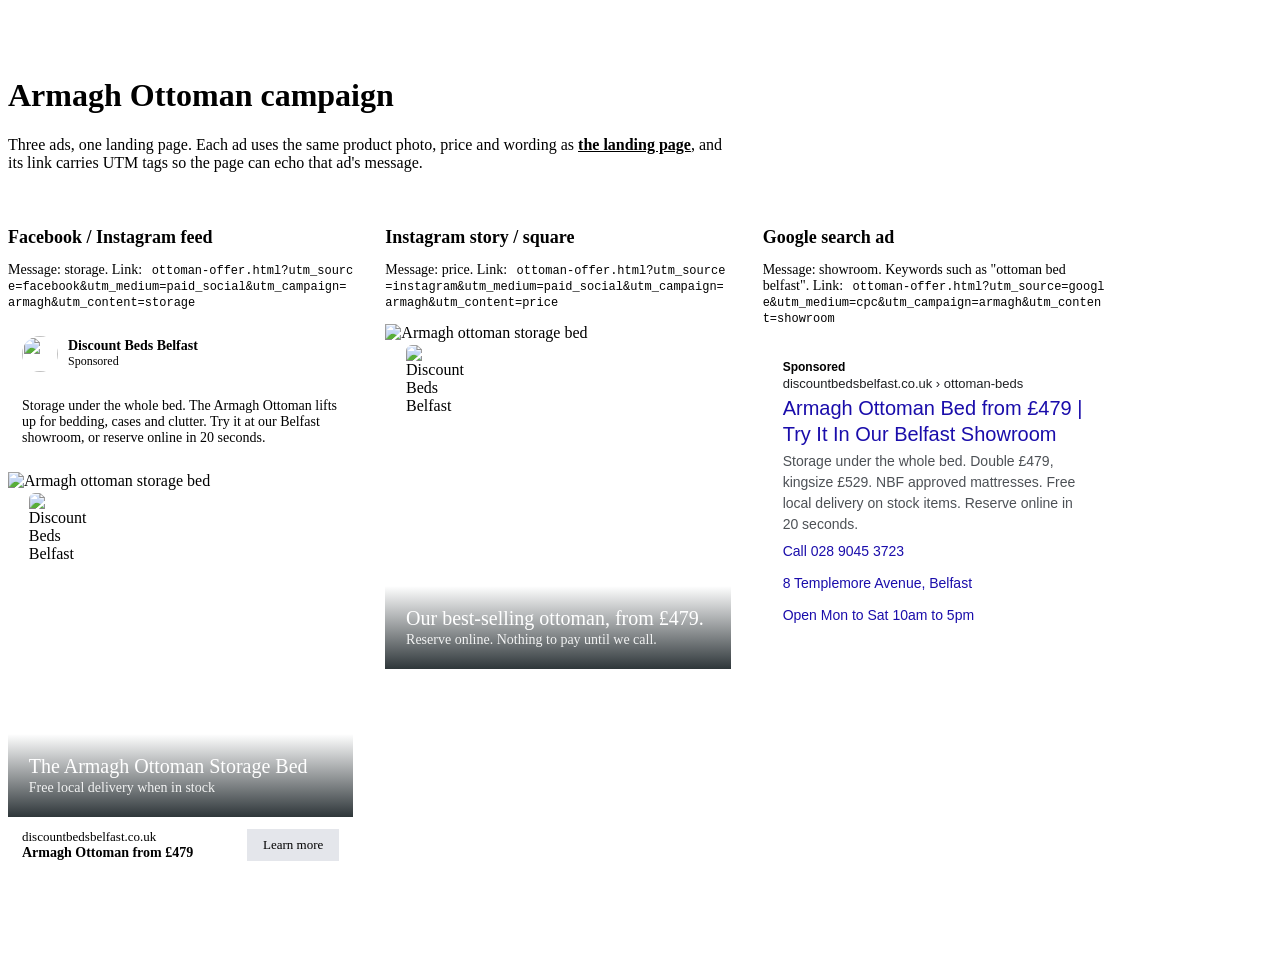
==== ad-creative.html @ 0840b1f5 "Add files via upload" ====
<!doctype html>
<html lang="en-GB">
<head>
  <meta charset="utf-8">
  <meta name="viewport" content="width=device-width, initial-scale=1">
  <title>Armagh Campaign Ads</title>
  <meta name="robots" content="noindex">
  <link rel="preconnect" href="https://fonts.googleapis.com">
  <link rel="preconnect" href="https://fonts.gstatic.com" crossorigin>
  <link href="https://fonts.googleapis.com/css2?family=Montserrat:wght@300;400;500;700&display=swap" rel="stylesheet">
  <link rel="stylesheet" href="css/styles.css">
  <style>
    body { background: var(--surface-soft); }
    .page { padding: 48px 0 96px; }
    .page .wrap { max-width: 1100px; }
    .intro { max-width: 720px; margin-bottom: 40px; }
    .intro p { color: var(--charcoal); margin-top: 8px; }
    .ads { display: grid; grid-template-columns: repeat(auto-fit, minmax(300px, 1fr)); gap: 32px; align-items: start; }
    .ad-block h2 { font-size: 18px; font-weight: 700; margin-bottom: 4px; letter-spacing: 0; }
    .ad-block > p { font-size: 14px; color: var(--steel); margin-bottom: 14px; }
    .ad-block code { background: #fff; padding: 2px 6px; border-radius: 4px; font-size: 12px; word-break: break-all; }

    /* 1080 x 1080 social creative, shown scaled */
    .creative { aspect-ratio: 1 / 1; border-radius: var(--r-xl); overflow: hidden; background: #fff; position: relative; box-shadow: var(--shadow-2); }
    .creative img { position: absolute; inset: 0; width: 100%; height: 100%; object-fit: cover; }
    .creative .top { position: absolute; top: 0; left: 0; right: 0; padding: 6%; display: flex; justify-content: space-between; align-items: center; }
    .creative .top img { position: static; width: 22%; height: auto; border-radius: 6px; }
    .creative .price-tag { background: var(--ink-deep); color: #fff; border-radius: 100px; padding: 8px 16px; font-weight: 700; font-size: 15px; }
    .creative .bottom { position: absolute; left: 0; right: 0; bottom: 0; padding: 6%; background: linear-gradient(0deg, rgba(10,19,23,.85), rgba(10,19,23,0)); color: #fff; }
    .creative .bottom strong { font-size: 20px; font-weight: 500; line-height: 1.2; display: block; }
    .creative .bottom span { font-size: 14px; opacity: .9; }

    .post { background: #fff; border-radius: var(--r-xl); overflow: hidden; box-shadow: var(--shadow-2); }
    .post .head { display: flex; gap: 10px; align-items: center; padding: 12px 14px; font-size: 14px; }
    .post .head img { width: 36px; height: 36px; border-radius: 50%; object-fit: cover; }
    .post .head span { display: block; font-size: 12px; color: var(--steel); }
    .post .copy { padding: 0 14px 12px; font-size: 14px; }
    .post .creative { border-radius: 0; box-shadow: none; }
    .post .cta { display: flex; justify-content: space-between; align-items: center; padding: 12px 14px; background: var(--surface-soft); font-size: 13px; }
    .post .cta strong { display: block; font-size: 14px; }
    .post .cta .btn { padding: 8px 16px; font-size: 13px; background: #e4e6eb; color: var(--ink); }

    .serp { background: #fff; border-radius: var(--r-xl); padding: 20px; box-shadow: var(--shadow-2); font-family: Arial, sans-serif; letter-spacing: 0; }
    .serp .sp { font-size: 12px; font-weight: 700; color: var(--ink); }
    .serp .url { font-size: 13px; color: #202124; margin: 2px 0 4px; }
    .serp .title { font-size: 20px; color: #1a0dab; line-height: 1.3; }
    .serp .desc { font-size: 14px; color: #4d5156; margin-top: 4px; line-height: 1.5; }
    .serp .ext { display: flex; gap: 16px; margin-top: 8px; font-size: 14px; color: #1a0dab; flex-wrap: wrap; }
  </style>
</head>
<body>
<!-- Companion ads for the ottoman-offer.html landing page. They exist so the landing page can match
     the ad on product, message and visuals (textbook: Landing Pages). Each links with UTM tags so the
     landing page swaps its intro line to echo the ad, and analytics can attribute the lead. -->
<main class="page">
  <div class="wrap">
    <div class="intro">
      <h1 class="heading-lg">Armagh Ottoman campaign</h1>
      <p>Three ads, one landing page. Each ad uses the same product photo, price and wording as <a href="ottoman-offer.html" style="color:var(--primary);font-weight:700">the landing page</a>, and its link carries UTM tags so the page can echo that ad's message.</p>
    </div>

    <div class="ads">
      <section class="ad-block">
        <h2>Facebook / Instagram feed</h2>
        <p>Message: storage. Link: <code>ottoman-offer.html?utm_source=facebook&amp;utm_medium=paid_social&amp;utm_campaign=armagh&amp;utm_content=storage</code></p>
        <div class="post">
          <div class="head"><img src="https://www.discountbedsbelfast.co.uk/s/cc_images/cache_2491463061.jpg" alt=""><div><strong>Discount Beds Belfast</strong><span>Sponsored</span></div></div>
          <p class="copy">Storage under the whole bed. The Armagh Ottoman lifts up for bedding, cases and clutter. Try it at our Belfast showroom, or reserve online in 20 seconds.</p>
          <div class="creative">
            <img src="https://www.discountbedsbelfast.co.uk/s/cc_images/teaserbox_2495040385.jpg" alt="Armagh ottoman storage bed">
            <div class="top"><img src="https://www.discountbedsbelfast.co.uk/s/cc_images/cache_2491463061.jpg" alt="Discount Beds Belfast"><span class="price-tag">From £479</span></div>
            <div class="bottom"><strong>The Armagh Ottoman Storage Bed</strong><span>Free local delivery when in stock</span></div>
          </div>
          <div class="cta"><div><span>discountbedsbelfast.co.uk</span><strong>Armagh Ottoman from £479</strong></div><span class="btn">Learn more</span></div>
        </div>
      </section>

      <section class="ad-block">
        <h2>Instagram story / square</h2>
        <p>Message: price. Link: <code>ottoman-offer.html?utm_source=instagram&amp;utm_medium=paid_social&amp;utm_campaign=armagh&amp;utm_content=price</code></p>
        <div class="creative">
          <img src="https://www.discountbedsbelfast.co.uk/s/cc_images/teaserbox_2495040971.jpg" alt="Armagh ottoman storage bed">
          <div class="top"><img src="https://www.discountbedsbelfast.co.uk/s/cc_images/cache_2491463061.jpg" alt="Discount Beds Belfast"><span class="price-tag">Double £479</span></div>
          <div class="bottom"><strong>Our best-selling ottoman, from £479.</strong><span>Reserve online. Nothing to pay until we call.</span></div>
        </div>
      </section>

      <section class="ad-block">
        <h2>Google search ad</h2>
        <p>Message: showroom. Keywords such as "ottoman bed belfast". Link: <code>ottoman-offer.html?utm_source=google&amp;utm_medium=cpc&amp;utm_campaign=armagh&amp;utm_content=showroom</code></p>
        <div class="serp">
          <div class="sp">Sponsored</div>
          <div class="url">discountbedsbelfast.co.uk &rsaquo; ottoman-beds</div>
          <div class="title">Armagh Ottoman Bed from £479 | Try It In Our Belfast Showroom</div>
          <div class="desc">Storage under the whole bed. Double £479, kingsize £529. NBF approved mattresses. Free local delivery on stock items. Reserve online in 20 seconds.</div>
          <div class="ext"><span>Call 028 9045 3723</span><span>8 Templemore Avenue, Belfast</span><span>Open Mon to Sat 10am to 5pm</span></div>
        </div>
      </section>
    </div>
  </div>
</main>
</body>
</html>
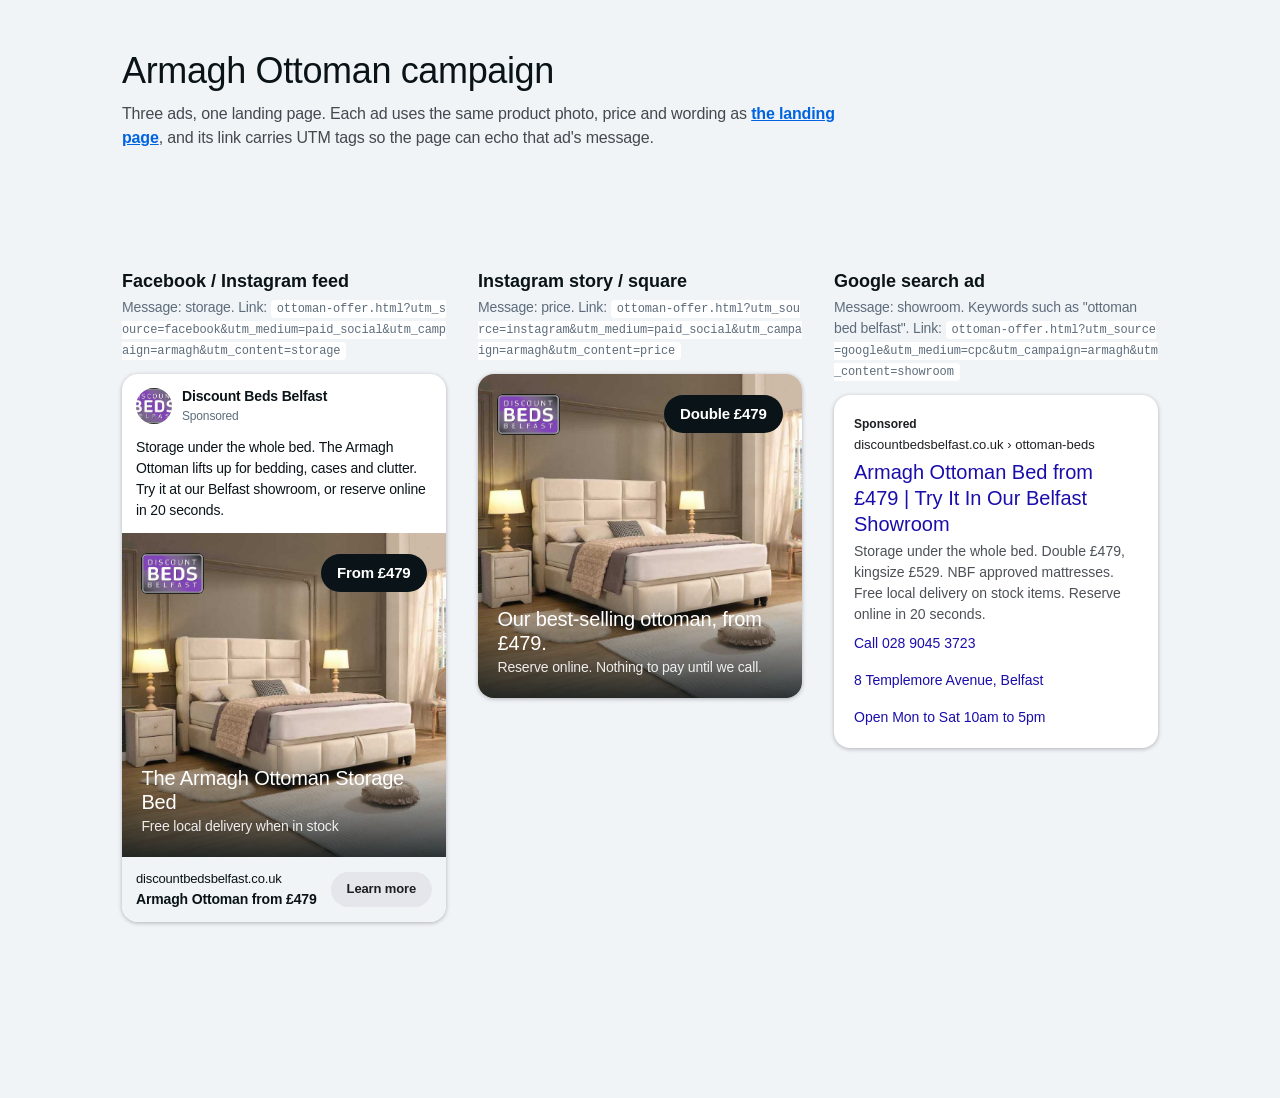
==== commit 43ecfaee: "Restructure site: three-tab navigation, About Us, Contact Us, photos and logos" ====
--- a/ad-creative.html
+++ b/ad-creative.html
@@ -25,6 +25,8 @@
     .creative img { position: absolute; inset: 0; width: 100%; height: 100%; object-fit: cover; }
     .creative .top { position: absolute; top: 0; left: 0; right: 0; padding: 6%; display: flex; justify-content: space-between; align-items: center; }
     .creative .top img { position: static; width: 22%; height: auto; border-radius: 6px; }
+    .creative .slot { position: absolute; inset: 0; border-radius: 0; }
+    .creative .top .logo-word { background: #fff; padding: 6px 10px; border-radius: 8px; font-size: 13px; }
     .creative .price-tag { background: var(--ink-deep); color: #fff; border-radius: 100px; padding: 8px 16px; font-weight: 700; font-size: 15px; }
     .creative .bottom { position: absolute; left: 0; right: 0; bottom: 0; padding: 6%; background: linear-gradient(0deg, rgba(10,19,23,.85), rgba(10,19,23,0)); color: #fff; }
     .creative .bottom strong { font-size: 20px; font-weight: 500; line-height: 1.2; display: block; }
@@ -64,11 +66,11 @@
         <h2>Facebook / Instagram feed</h2>
         <p>Message: storage. Link: <code>ottoman-offer.html?utm_source=facebook&amp;utm_medium=paid_social&amp;utm_campaign=armagh&amp;utm_content=storage</code></p>
         <div class="post">
-          <div class="head"><img src="https://www.discountbedsbelfast.co.uk/s/cc_images/cache_2491463061.jpg" alt=""><div><strong>Discount Beds Belfast</strong><span>Sponsored</span></div></div>
+          <div class="head"><img src="img/logo.jpg" alt=""><div><strong>Discount Beds Belfast</strong><span>Sponsored</span></div></div>
           <p class="copy">Storage under the whole bed. The Armagh Ottoman lifts up for bedding, cases and clutter. Try it at our Belfast showroom, or reserve online in 20 seconds.</p>
           <div class="creative">
-            <img src="https://www.discountbedsbelfast.co.uk/s/cc_images/teaserbox_2495040385.jpg" alt="Armagh ottoman storage bed">
-            <div class="top"><img src="https://www.discountbedsbelfast.co.uk/s/cc_images/cache_2491463061.jpg" alt="Discount Beds Belfast"><span class="price-tag">From £479</span></div>
+            <img src="img/armagh/1.jpg" alt="Armagh ottoman storage bed" width="900" height="900" loading="lazy" decoding="async">
+            <div class="top"><img class="" src="img/logo.jpg" alt="Discount Beds Belfast" width="55" height="36"><span class="price-tag">From £479</span></div>
             <div class="bottom"><strong>The Armagh Ottoman Storage Bed</strong><span>Free local delivery when in stock</span></div>
           </div>
           <div class="cta"><div><span>discountbedsbelfast.co.uk</span><strong>Armagh Ottoman from £479</strong></div><span class="btn">Learn more</span></div>
@@ -79,8 +81,8 @@
         <h2>Instagram story / square</h2>
         <p>Message: price. Link: <code>ottoman-offer.html?utm_source=instagram&amp;utm_medium=paid_social&amp;utm_campaign=armagh&amp;utm_content=price</code></p>
         <div class="creative">
-          <img src="https://www.discountbedsbelfast.co.uk/s/cc_images/teaserbox_2495040971.jpg" alt="Armagh ottoman storage bed">
-          <div class="top"><img src="https://www.discountbedsbelfast.co.uk/s/cc_images/cache_2491463061.jpg" alt="Discount Beds Belfast"><span class="price-tag">Double £479</span></div>
+          <img src="img/armagh/2.jpg" alt="Armagh ottoman storage bed" width="900" height="900" loading="lazy" decoding="async">
+          <div class="top"><img class="" src="img/logo.jpg" alt="Discount Beds Belfast" width="55" height="36"><span class="price-tag">Double £479</span></div>
           <div class="bottom"><strong>Our best-selling ottoman, from £479.</strong><span>Reserve online. Nothing to pay until we call.</span></div>
         </div>
       </section>
--- a/css/styles.css
+++ b/css/styles.css
@@ -0,0 +1,609 @@
+/* Discount Beds Belfast redesign, built on the Meta design system in ../DESIGN.md.
+
+   How the Meta system maps onto this site:
+   - Canvas white + Deep Ink text, monochrome UI. Photography carries the colour.
+   - Cobalt (#0064E0) = Meta's "buy-now" colour. Here it marks CONVERSION actions only
+     (call, request a callback, reserve). Keeping it scarce makes it the highest-contrast
+     element on screen, which is exactly the textbook's point about contrast directing attention.
+   - Black pill = marketing/exploration CTAs. Outlined pill = secondary.
+   - Radii: pills 100px, photo cards 32px, feature tiles 16px, form inputs 8px.
+   - Type: Optimistic VF is Meta-proprietary, so the documented fallback Montserrat is used.
+   - Light theme only: DESIGN.md defines no dark-mode tokens. */
+
+:root {
+  --primary: #0064e0;
+  --primary-deep: #0457cb;
+  --on-primary: #ffffff;
+  --ink-button: #000000;
+  --fb-blue: #1876f2;
+  --radio-selected: #0143b5;
+  --success: #31a24c;
+  --warning: #f7b928;
+  --critical: #e41e3f;
+  --critical-strong: #f0284a;
+  --canvas: #ffffff;
+  --surface-soft: #f1f4f7;
+  --ink-deep: #0a1317;
+  --ink: #1c1e21;
+  --charcoal: #444950;
+  --slate: #4b4c4f;
+  --steel: #5d6c7b;
+  --stone: #8595a4;
+  --hairline: #ced0d4;
+  --hairline-soft: #dee3e9;
+  --disabled: #bcc0c4;
+
+  --r-lg: 8px;
+  --r-xl: 16px;
+  --r-xxl: 24px;
+  --r-xxxl: 32px;
+  --r-full: 100px;
+
+  --shadow-2: rgba(20, 22, 26, 0.3) 0px 1px 4px 0px;
+  --wrap: 1280px;
+  --ease: cubic-bezier(.2, .8, .2, 1);
+  color-scheme: light;
+}
+
+*, *::before, *::after { box-sizing: border-box; }
+[hidden] { display: none !important; }
+html { scroll-behavior: smooth; scroll-padding-top: 80px; }
+body {
+  margin: 0; background: var(--canvas); color: var(--ink-deep);
+  font-family: "Montserrat", Helvetica, Arial, "Noto Sans", sans-serif;
+  font-size: 16px; line-height: 1.5; letter-spacing: -0.16px;
+  -webkit-font-smoothing: antialiased;
+}
+img { display: block; max-width: 100%; height: auto; }
+a { color: inherit; }
+p { margin: 0; }
+h1, h2, h3, h4 { margin: 0; font-weight: 500; letter-spacing: -0.01em; font-feature-settings: "ss01", "ss02"; }
+
+/* Type scale from DESIGN.md */
+.hero-display { font-size: 64px; line-height: 1.16; font-weight: 500; }
+.display-lg, h2.display-lg { font-size: 48px; line-height: 1.17; }
+h2, .heading-lg { font-size: 36px; line-height: 1.28; }
+.heading-md { font-size: 28px; line-height: 1.21; font-weight: 300; }
+h3, .heading-sm { font-size: 24px; line-height: 1.25; }
+.subtitle-lg { font-size: 18px; line-height: 1.44; font-weight: 700; letter-spacing: 0; }
+.subtitle-md { font-size: 18px; line-height: 1.44; font-weight: 400; letter-spacing: 0; }
+.body-sm { font-size: 14px; line-height: 1.43; letter-spacing: -0.14px; }
+.caption { font-size: 12px; line-height: 1.33; letter-spacing: 0; }
+
+.wrap { max-width: var(--wrap); margin: 0 auto; padding: 0 40px; }
+.muted { color: var(--steel); }
+.sr-only { position: absolute; width: 1px; height: 1px; overflow: hidden; clip: rect(0 0 0 0); white-space: nowrap; }
+section { padding: 80px 0; }
+.section-head { max-width: 720px; margin-bottom: 32px; }
+.section-head p { margin-top: 10px; color: var(--slate); font-size: 18px; line-height: 1.44; letter-spacing: 0; }
+:focus-visible { outline: 2px solid var(--fb-blue); outline-offset: 3px; border-radius: 4px; }
+
+/* ---------- Buttons (all pills, per DESIGN.md) ---------- */
+.btn {
+  display: inline-flex; align-items: center; justify-content: center; gap: 8px;
+  padding: 14px 30px; border-radius: var(--r-full); border: 0;
+  font: inherit; font-size: 14px; font-weight: 700; line-height: 1.43; letter-spacing: -0.14px;
+  text-decoration: none; cursor: pointer; white-space: nowrap;
+  transition: background .2s var(--ease), color .2s var(--ease), border-color .2s var(--ease), transform .2s var(--ease);
+}
+.btn i { font-size: 18px; }
+.btn:active { transform: scale(.98); }
+.btn-primary { background: var(--ink-button); color: #fff; }
+.btn-primary:active { background: var(--charcoal); }
+.btn-buy { background: var(--primary); color: var(--on-primary); }
+.btn-buy:hover { background: var(--primary-deep); }
+.btn-buy:active { background: var(--primary-deep); }
+.btn-secondary { background: transparent; color: var(--ink-deep); border: 2px solid var(--ink-deep); padding: 12px 28px; }
+.btn-secondary:hover { background: var(--ink-deep); color: #fff; }
+.btn-ghost { background: transparent; color: var(--ink-deep); border: 2px solid rgba(10, 19, 23, .12); padding: 10px 22px; }
+.btn-ghost:hover { border-color: var(--ink-deep); }
+.btn-on-photo { background: rgba(255,255,255,.12); color: #fff; border: 2px solid #fff; padding: 12px 28px; backdrop-filter: blur(6px); }
+.btn-on-photo:hover { background: #fff; color: var(--ink-deep); }
+.btn-inverse { background: #fff; color: var(--ink-deep); }
+.btn-block { width: 100%; }
+.btn[disabled] { background: var(--disabled); color: #fff; cursor: not-allowed; }
+
+.text-link { font-weight: 700; color: var(--ink-deep); text-decoration: none; display: inline-flex; gap: 6px; align-items: center; }
+.text-link:hover { text-decoration: underline; text-underline-offset: 3px; }
+
+/* ---------- Badges ---------- */
+.badge { display: inline-flex; align-items: center; gap: 4px; padding: 4px 10px; border-radius: var(--r-full); font-size: 12px; font-weight: 700; line-height: 1.33; letter-spacing: 0; }
+.badge-promo { background: var(--warning); color: var(--ink-deep); }
+.badge-success { background: #237a3a; color: #fff; } /* success token darkened for 4.5:1 text contrast */
+.badge-ink { background: var(--ink-deep); color: #fff; }
+
+/* ---------- Promo banner (above nav) ---------- */
+.promo-banner { background: var(--ink-deep); color: #fff; font-size: 14px; font-weight: 700; letter-spacing: -0.14px; }
+.promo-banner .wrap { display: flex; align-items: center; justify-content: space-between; gap: 16px; min-height: 44px; padding-top: 10px; padding-bottom: 10px; }
+.promo-banner p { display: flex; align-items: center; gap: 8px; min-width: 0; }
+.promo-banner p > span { overflow: hidden; text-overflow: ellipsis; white-space: nowrap; }
+.promo-banner a { color: #fff; text-underline-offset: 3px; }
+.promo-banner nav { display: flex; gap: 20px; flex-shrink: 0; font-weight: 400; }
+.promo-banner nav a { text-decoration: none; display: inline-flex; gap: 6px; align-items: center; }
+.promo-banner nav a:hover { text-decoration: underline; }
+
+/* ---------- Top navigation ---------- */
+.site-header { position: sticky; top: 0; z-index: 30; background: var(--canvas); border-bottom: 1px solid var(--hairline-soft); }
+.header-inner { display: flex; align-items: center; gap: 24px; height: 64px; }
+.logo { display: flex; align-items: center; gap: 10px; text-decoration: none; flex-shrink: 0; }
+.logo img { height: 36px; width: auto; border-radius: 6px; }
+.main-nav { display: flex; gap: 8px; margin: 0 auto; }
+.pill-tab {
+  display: inline-flex; align-items: center; padding: 8px 16px; border-radius: var(--r-full);
+  background: var(--canvas); color: var(--ink); border: 1px solid var(--hairline);
+  font: inherit; font-size: 14px; font-weight: 700; letter-spacing: -0.14px; line-height: 1.43;
+  text-decoration: none; cursor: pointer; white-space: nowrap; transition: background .2s, color .2s, border-color .2s;
+}
+.pill-tab:hover { border-color: var(--ink-deep); }
+.pill-tab[aria-pressed="true"], .pill-tab.active, .pill-tab[aria-current] { background: var(--ink-deep); color: var(--canvas); border-color: var(--ink-deep); box-shadow: rgba(0,0,0,.2) 1px 1px 0 0; }
+.header-phone { display: flex; flex-direction: column; align-items: flex-end; text-decoration: none; line-height: 1.2; flex-shrink: 0; }
+.header-phone strong { font-size: 18px; font-weight: 700; letter-spacing: -0.2px; display: flex; gap: 8px; align-items: center; white-space: nowrap; }
+.header-phone strong i { color: var(--primary); }
+.header-phone small { font-size: 12px; color: var(--steel); }
+.icon-btn { display: none; width: 44px; height: 44px; border-radius: 50%; border: 0; background: var(--canvas); color: var(--ink); font-size: 22px; cursor: pointer; place-items: center; }
+.icon-btn:hover { background: var(--surface-soft); }
+
+/* ---------- Hero band (full-bleed photo, overlaid copy, dual CTA) ---------- */
+.hero { padding: 24px 0 0; }
+.hero-band {
+  position: relative; border-radius: var(--r-xxxl); overflow: hidden; isolation: isolate;
+  min-height: min(640px, calc(100dvh - 160px)); display: flex; align-items: flex-end;
+  background: var(--ink-deep);
+}
+.hero-band > img { position: absolute; inset: 0; width: 100%; height: 100%; object-fit: cover; z-index: -2; }
+.hero-band::before { content: ""; position: absolute; inset: 0; z-index: -1;
+  background: linear-gradient(90deg, rgba(10,19,23,.78) 0%, rgba(10,19,23,.45) 45%, rgba(10,19,23,0) 75%),
+              linear-gradient(0deg, rgba(10,19,23,.45) 0%, rgba(10,19,23,0) 40%); }
+.hero-copy { padding: 72px 80px; max-width: 900px; color: #fff; }
+.hero-eyebrow { display: inline-flex; align-items: center; gap: 8px; font-size: 14px; font-weight: 700; margin-bottom: 16px; }
+.open-dot { width: 8px; height: 8px; border-radius: 50%; background: #45d06a; }
+.open-dot.closed { background: var(--stone); }
+.hero h1 { font-size: 64px; line-height: 1.16; font-weight: 500; }
+.hero-sub { font-size: 18px; line-height: 1.44; letter-spacing: 0; margin-top: 16px; max-width: 520px; color: rgba(255,255,255,.92); }
+.hero-sub strong { color: #fff; }
+.hero-ctas { display: flex; flex-wrap: wrap; gap: 12px; margin-top: 32px; }
+.hero-flag {
+  position: absolute; right: 24px; bottom: 24px; background: var(--canvas); color: var(--ink-deep);
+  border-radius: var(--r-xl); padding: 12px 12px 12px 12px; display: flex; gap: 12px; align-items: center;
+  text-decoration: none; box-shadow: var(--shadow-2); max-width: 320px;
+}
+.hero-flag img { width: 64px; height: 64px; border-radius: var(--r-lg); object-fit: cover; background: var(--surface-soft); }
+.hero-flag span { font-size: 12px; color: var(--steel); display: block; }
+.hero-flag strong { font-size: 14px; font-weight: 700; display: block; line-height: 1.35; }
+.hero-flag i { margin-left: auto; font-size: 18px; }
+
+/* ---------- Feature icon row (why-buy tiles) ---------- */
+.why-buy { padding: 24px 0 0; }
+.feature-row { display: grid; grid-template-columns: repeat(4, 1fr); gap: 24px; }
+.why-tile { border: 1px solid var(--hairline-soft); border-radius: var(--r-xl); padding: 32px 24px; background: var(--canvas); }
+.why-tile i { font-size: 32px; color: var(--ink-deep); }
+.why-tile h3 { font-size: 18px; line-height: 1.44; font-weight: 700; letter-spacing: 0; margin: 14px 0 4px; }
+.why-tile p { font-size: 14px; line-height: 1.43; letter-spacing: -0.14px; color: var(--charcoal); }
+
+/* ---------- Testimonials (only render with real reviews in config.js) ---------- */
+.rating-line { display: flex; align-items: center; gap: 12px; flex-wrap: wrap; margin-bottom: 24px; }
+.stars { color: var(--warning); font-size: 20px; display: inline-flex; gap: 2px; }
+.review-grid { display: grid; grid-template-columns: repeat(3, 1fr); gap: 24px; }
+.testimonial { border: 1px solid var(--hairline-soft); border-radius: var(--r-xl); padding: 32px; }
+.testimonial blockquote { margin: 0 0 16px; }
+.testimonial cite { font-style: normal; font-size: 14px; font-weight: 700; }
+.testimonial cite span { font-weight: 400; color: var(--steel); }
+
+/* ---------- Category photo cards ---------- */
+.bento { display: grid; grid-template-columns: repeat(4, 1fr); grid-auto-rows: 260px; gap: 24px; }
+.photo-card { position: relative; border-radius: var(--r-xxxl); overflow: hidden; isolation: isolate; text-decoration: none; color: #fff; background: var(--surface-soft); }
+.photo-card img { position: absolute; inset: 0; width: 100%; height: 100%; object-fit: cover; z-index: -2; transition: transform .6s var(--ease); }
+.photo-card:hover img { transform: scale(1.03); }
+.photo-card::after { content: ""; position: absolute; inset: 0; z-index: -1; background: linear-gradient(0deg, rgba(10,19,23,.66) 0%, rgba(10,19,23,0) 55%); }
+.photo-card .label { position: absolute; left: 24px; right: 24px; bottom: 22px; display: flex; justify-content: space-between; align-items: flex-end; gap: 12px; }
+.photo-card h3 { font-size: 24px; }
+.photo-card p { font-size: 14px; font-weight: 700; margin-top: 2px; opacity: .95; }
+.photo-card .go { width: 40px; height: 40px; border-radius: 50%; background: #fff; color: var(--ink-deep); display: grid; place-items: center; font-size: 18px; flex-shrink: 0; }
+.photo-card.lg { grid-column: span 2; grid-row: span 2; }
+.photo-card.lg h3 { font-size: 36px; line-height: 1.28; }
+.photo-card.full { grid-column: 1 / -1; }
+
+/* ---------- Shop (SKU-picker style product grid) ---------- */
+.shop { padding-top: 64px; }
+.shop-tools { display: flex; flex-wrap: wrap; align-items: center; justify-content: space-between; gap: 12px; margin-bottom: 16px; }
+.filters { display: flex; flex-wrap: wrap; gap: 8px; }
+.shop-controls { display: flex; gap: 8px; }
+.search-pill { position: relative; }
+.search-pill i { position: absolute; left: 16px; top: 50%; transform: translateY(-50%); color: var(--steel); font-size: 16px; }
+.search-pill input, .select-pill {
+  height: 40px; border-radius: var(--r-full); border: 1px solid transparent; background: var(--surface-soft); color: var(--ink);
+  font: inherit; font-size: 14px; letter-spacing: -0.14px; padding: 0 20px 0 40px; min-width: 0;
+}
+.search-pill input:focus, .select-pill:focus { outline: none; border: 2px solid var(--fb-blue); background: var(--canvas); }
+.select-pill { padding: 0 38px 0 20px; appearance: none; cursor: pointer; font-weight: 700;
+  background-image: linear-gradient(45deg, transparent 50%, var(--steel) 50%), linear-gradient(135deg, var(--steel) 50%, transparent 50%);
+  background-position: calc(100% - 21px) 54%, calc(100% - 16px) 54%; background-size: 5px 5px; background-repeat: no-repeat; }
+.result-count { font-size: 14px; color: var(--steel); margin-bottom: 20px; }
+.products { display: grid; grid-template-columns: repeat(4, 1fr); gap: 32px 24px; }
+.product { display: flex; flex-direction: column; gap: 12px; position: relative; }
+.product-thumb { display: block; position: relative; background: var(--surface-soft); border-radius: var(--r-xl); padding: 16px; aspect-ratio: 1 / 1; overflow: hidden; }
+.product-thumb img { width: 100%; height: 100%; object-fit: contain; mix-blend-mode: multiply; border-radius: var(--r-lg); transition: transform .5s var(--ease); }
+.product:hover .product-thumb img { transform: scale(1.04); }
+.product-thumb .badge { position: absolute; top: 12px; left: 12px; }
+.product-cat { font-size: 12px; color: var(--steel); }
+.product h3 { font-size: 16px; line-height: 1.5; font-weight: 700; letter-spacing: -0.16px; }
+.product h3 a { text-decoration: none; }
+.product h3 a:hover { text-decoration: underline; text-underline-offset: 3px; }
+.product-price { font-size: 16px; }
+.product-price b { font-weight: 700; }
+.product-price s { color: var(--steel); margin-left: 6px; font-size: 14px; }
+.product-meta { font-size: 14px; color: var(--steel); letter-spacing: -0.14px; }
+.product-info { display: grid; gap: 2px; }
+.product .btn { align-self: flex-start; }
+.show-more { display: flex; justify-content: center; margin-top: 40px; }
+.empty { display: none; text-align: center; padding: 48px 24px; background: var(--surface-soft); border-radius: var(--r-xxl); }
+.empty.show { display: block; }
+.empty i { font-size: 32px; }
+.empty p { margin: 8px 0 20px; color: var(--charcoal); }
+
+/* ---------- Dark promo strip ---------- */
+.promo-strip { background: var(--ink-deep); color: #fff; border-radius: var(--r-xxxl); padding: 64px; display: grid; grid-template-columns: 1.05fr 1fr; gap: 64px; align-items: center; overflow: hidden; }
+.promo-strip h2 { font-size: 48px; line-height: 1.17; }
+.promo-strip .lede { font-size: 18px; line-height: 1.44; letter-spacing: 0; color: rgba(255,255,255,.8); margin-top: 16px; }
+.promo-points { list-style: none; padding: 0; margin: 32px 0; display: grid; gap: 20px; }
+.promo-points li { display: grid; grid-template-columns: 32px 1fr; gap: 14px; }
+.promo-points i { font-size: 26px; }
+.promo-points strong { display: block; font-size: 18px; line-height: 1.44; letter-spacing: 0; }
+.promo-points span { font-size: 14px; color: rgba(255,255,255,.75); letter-spacing: -0.14px; }
+.promo-media { position: relative; }
+.promo-media img { border-radius: var(--r-xxl); width: 100%; aspect-ratio: 4 / 5; object-fit: cover; }
+.stat { position: absolute; left: 20px; right: 20px; bottom: 20px; background: var(--canvas); color: var(--ink-deep); border-radius: var(--r-xl); padding: 20px; display: grid; grid-template-columns: auto 1fr; gap: 16px; align-items: center; box-shadow: var(--shadow-2); }
+.stat b { font-size: 48px; line-height: 1; font-weight: 500; letter-spacing: -0.02em; }
+.stat p { font-size: 12px; line-height: 1.4; color: var(--charcoal); letter-spacing: 0; }
+.stat a { color: var(--primary); font-weight: 700; }
+
+/* ---------- Segment feature cards ---------- */
+.seg-grid { display: grid; grid-template-columns: 1fr 1fr; gap: 24px; }
+.feature-card { border: 1px solid var(--hairline-soft); border-radius: var(--r-xxxl); overflow: hidden; display: flex; flex-direction: column; }
+.feature-card img { width: 100%; aspect-ratio: 16 / 9; object-fit: cover; }
+.feature-card .body { padding: 32px; display: grid; gap: 10px; align-content: start; }
+.feature-card p { color: var(--charcoal); }
+.feature-card .price-note { font-size: 14px; color: var(--ink-deep); background: var(--surface-soft); border-radius: var(--r-lg); padding: 10px 14px; }
+.feature-card .text-link { margin-top: 6px; }
+
+/* ---------- Lead form (checkout-summary styling) ---------- */
+.lead-grid { display: grid; grid-template-columns: 1fr 440px; gap: 64px; align-items: start; }
+.lead-media { border-radius: var(--r-xxxl); overflow: hidden; margin-bottom: 32px; }
+.lead-media img { width: 100%; aspect-ratio: 16 / 9; object-fit: cover; }
+.lead-copy .heading-md { margin-top: 8px; color: var(--slate); }
+.gets { list-style: none; padding: 0; margin: 24px 0 0; display: grid; gap: 12px; }
+.gets li { display: flex; gap: 12px; align-items: flex-start; }
+.gets i { color: var(--success); font-size: 22px; flex-shrink: 0; }
+.team { display: flex; flex-wrap: wrap; gap: 16px; margin-top: 32px; }
+.person { display: flex; gap: 12px; align-items: center; border: 1px solid var(--hairline-soft); border-radius: var(--r-xl); padding: 12px 20px 12px 12px; }
+.person img { width: 48px; height: 48px; border-radius: 50%; object-fit: cover; object-position: top; }
+.person strong { display: block; font-size: 14px; }
+.person span { font-size: 12px; color: var(--steel); }
+.summary-card { background: var(--canvas); border: 1px solid var(--hairline-soft); border-radius: var(--r-xl); padding: 24px; box-shadow: var(--shadow-2); position: sticky; top: 88px; }
+.summary-card header { display: flex; flex-direction: column; gap: 4px; margin-bottom: 20px; }
+.summary-card header h3 { font-size: 24px; }
+.summary-card header span { font-size: 12px; color: var(--steel); display: inline-flex; gap: 4px; align-items: center; white-space: nowrap; }
+.field { display: grid; gap: 6px; margin-bottom: 16px; }
+.field > label, .field legend { font-size: 14px; font-weight: 700; letter-spacing: -0.14px; padding: 0; }
+.field label .opt { font-weight: 400; color: var(--steel); }
+fieldset.field { border: 0; margin: 0 0 16px; padding: 0; min-width: 0; }
+.field input, .field select, .field textarea {
+  font: inherit; color: var(--ink); background: var(--canvas); width: 100%; min-height: 44px;
+  border: 1px solid var(--hairline); border-radius: var(--r-lg); padding: 11px 12px;
+}
+.field textarea { resize: vertical; min-height: 80px; }
+.field input:focus, .field select:focus, .field textarea:focus { outline: none; border: 2px solid var(--fb-blue); padding: 10px 11px; }
+.field input::placeholder, .field textarea::placeholder { color: var(--steel); }
+.field .help { font-size: 12px; color: var(--steel); }
+.field .error { font-size: 14px; color: var(--critical-strong); display: none; }
+.field.invalid input, .field.invalid select { border: 1px solid var(--critical-strong); }
+.field.invalid .error { display: block; }
+.field[hidden] { display: none; }
+.radio-options { display: grid; grid-template-columns: 1fr 1fr; gap: 8px; margin-top: 6px; }
+.radio-options.stack { grid-template-columns: 1fr; }
+.radio-option { position: relative; }
+.radio-option input { position: absolute; opacity: 0; pointer-events: none; }
+.radio-option label { display: flex; align-items: center; justify-content: space-between; gap: 10px; border: 1px solid rgba(10, 19, 23, .12); border-radius: var(--r-lg); padding: 14px 16px; cursor: pointer; font-size: 14px; font-weight: 700; min-height: 48px; }
+.radio-option label span { font-weight: 400; color: var(--steel); }
+.radio-option input:checked + label { border: 2px solid var(--radio-selected); padding: 13px 15px; }
+.radio-option input:focus-visible + label { outline: 2px solid var(--fb-blue); outline-offset: 2px; }
+.privacy { font-size: 12px; color: var(--steel); margin-top: 12px; display: flex; gap: 6px; align-items: flex-start; line-height: 1.4; }
+.privacy i { margin-top: 1px; font-size: 14px; }
+.privacy a { color: var(--ink-deep); font-weight: 700; }
+.form-alert { display: none; background: #fdeaed; color: #b0102c; border-radius: var(--r-lg); padding: 12px 14px; font-size: 14px; margin-bottom: 16px; }
+.form-alert.show { display: block; }
+.form-alert a { color: inherit; font-weight: 700; }
+.form-done { display: none; text-align: center; padding: 16px 4px; }
+.form-done > i { font-size: 48px; color: var(--success); }
+.form-done h3 { margin: 10px 0 8px; }
+.form-done p { color: var(--charcoal); margin-bottom: 20px; }
+.summary-card.sent form, .summary-card.sent header { display: none; }
+.summary-card.sent .form-done { display: block; animation: rise .4s var(--ease); }
+.summary-card.sending button[type="submit"] { opacity: .7; pointer-events: none; }
+
+/* ---------- Visit ---------- */
+.visit-grid { display: grid; grid-template-columns: 1.5fr 1fr; gap: 24px; }
+.map { border-radius: var(--r-xxxl); overflow: hidden; min-height: 420px; background: var(--surface-soft); }
+.map iframe { width: 100%; height: 100%; min-height: 420px; border: 0; display: block; }
+.visit-info { border: 1px solid var(--hairline-soft); border-radius: var(--r-xxxl); padding: 32px; display: grid; gap: 24px; align-content: start; }
+.visit-info h3 { font-size: 18px; font-weight: 700; letter-spacing: 0; display: flex; gap: 8px; align-items: center; margin-bottom: 4px; }
+.visit-info address { font-style: normal; color: var(--charcoal); }
+.hours { display: grid; grid-template-columns: auto 1fr; gap: 4px 24px; font-size: 14px; color: var(--charcoal); }
+.hours .today { color: var(--ink-deep); font-weight: 700; }
+
+/* ---------- Existing customers (warranty-card) ---------- */
+.help { padding-top: 0; }
+.warranty-card { background: var(--surface-soft); border-radius: var(--r-xxl); padding: 32px; display: grid; grid-template-columns: 1fr 1.7fr; gap: 32px; align-items: center; }
+.warranty-card > div > p { color: var(--charcoal); margin-top: 8px; }
+.help-actions { display: grid; grid-template-columns: repeat(3, 1fr); gap: 12px; }
+.help-action { background: var(--canvas); border-radius: var(--r-xl); padding: 20px; text-decoration: none; display: grid; gap: 4px; border: 1px solid transparent; transition: border-color .2s; }
+.help-action:hover { border-color: var(--ink-deep); }
+.help-action i { font-size: 26px; margin-bottom: 6px; }
+.help-action strong { font-size: 16px; }
+.help-action span { font-size: 14px; color: var(--steel); }
+
+/* ---------- FAQ accordion ---------- */
+.faq { padding-top: 0; }
+.faq-grid { display: grid; grid-template-columns: 1fr 1.8fr; gap: 64px; }
+.faq-list { display: grid; gap: 12px; }
+.faq-item { border: 1px solid var(--hairline-soft); border-radius: var(--r-xl); padding: 0 24px; }
+.faq-item summary { list-style: none; cursor: pointer; padding: 22px 0; font-size: 18px; font-weight: 700; line-height: 1.44; letter-spacing: 0; display: flex; justify-content: space-between; gap: 16px; align-items: center; }
+.faq-item summary::-webkit-details-marker { display: none; }
+.faq-item summary i { color: var(--steel); font-size: 20px; transition: transform .3s ease-in-out; flex-shrink: 0; }
+.faq-item[open] summary i { transform: rotate(180deg); }
+.faq-item p { padding: 0 0 24px; color: var(--charcoal); max-width: 68ch; }
+.size-grid { display: grid; grid-template-columns: repeat(5, 1fr); gap: 8px; padding-bottom: 24px; }
+.size-grid div { background: var(--surface-soft); border-radius: var(--r-lg); padding: 12px; }
+.size-grid strong { display: block; font-size: 14px; }
+.size-grid span { font-size: 12px; color: var(--steel); font-variant-numeric: tabular-nums; }
+
+/* ---------- Footer ---------- */
+.site-footer { border-top: 1px solid var(--hairline-soft); padding: 64px 0 100px; font-size: 14px; letter-spacing: -0.14px; color: var(--steel); }
+.foot-grid { display: grid; grid-template-columns: 1.5fr 1fr 1fr 1fr; gap: 32px; }
+.site-footer h4 { font-size: 14px; font-weight: 700; color: var(--ink); margin-bottom: 12px; letter-spacing: -0.14px; }
+.site-footer ul { list-style: none; margin: 0; padding: 0; display: grid; gap: 8px; }
+.site-footer a { text-decoration: none; }
+.site-footer a:hover { color: var(--ink-deep); text-decoration: underline; }
+.pay { display: flex; gap: 12px; margin-top: 16px; align-items: center; font-size: 30px; color: var(--steel); }
+.foot-base { margin-top: 48px; padding-top: 20px; border-top: 1px solid var(--hairline-soft); display: flex; flex-wrap: wrap; gap: 12px 24px; justify-content: space-between; font-size: 12px; color: var(--stone); letter-spacing: 0; }
+.foot-base a { color: var(--steel); }
+
+/* ---------- Cookie consent (compact bar, kept clear of the hero CTAs) ---------- */
+.consent { position: fixed; left: 50%; bottom: 16px; transform: translateX(-50%); z-index: 50; width: min(760px, calc(100% - 32px)); background: var(--canvas); border: 1px solid var(--hairline-soft); border-radius: var(--r-xl); box-shadow: var(--shadow-2); padding: 12px 12px 12px 20px; font-size: 14px; display: none; align-items: center; gap: 16px; }
+.consent.show { display: flex; }
+.consent p { color: var(--charcoal); flex: 1; line-height: 1.4; }
+.consent strong { color: var(--ink-deep); }
+.consent a { color: var(--ink-deep); font-weight: 700; }
+.consent-actions { display: flex; gap: 8px; flex-shrink: 0; }
+.consent-actions .btn { padding: 10px 18px; }
+
+/* ---------- Sticky mobile bar ---------- */
+.call-bar { display: none; }
+
+/* ---------- Motion ---------- */
+@keyframes rise { from { opacity: 0; transform: translateY(12px); } to { opacity: 1; transform: none; } }
+@media (prefers-reduced-motion: no-preference) {
+  .hero-copy > * { animation: rise .6s var(--ease) both; }
+  .hero-copy > *:nth-child(2) { animation-delay: .05s; }
+  .hero-copy > *:nth-child(3) { animation-delay: .1s; }
+  .hero-copy > *:nth-child(4) { animation-delay: .15s; }
+  .reveal { opacity: 0; transform: translateY(16px); transition: opacity .5s var(--ease), transform .5s var(--ease); transition-delay: calc(var(--i, 0) * 50ms); }
+  .reveal.in { opacity: 1; transform: none; }
+}
+@media (prefers-reduced-motion: reduce) {
+  html { scroll-behavior: auto; }
+  *, *::before, *::after { transition-duration: 0s !important; animation-duration: 0s !important; }
+}
+
+/* ---------- Responsive (DESIGN.md breakpoints) ---------- */
+@media (max-width: 1359px) {
+  .wrap { padding: 0 32px; }
+}
+@media (max-width: 1200px) {
+  .main-nav { gap: 6px; }
+  .pill-tab { padding: 8px 12px; }
+  .header-phone small { display: none; }
+  .products { grid-template-columns: repeat(3, 1fr); }
+}
+@media (max-width: 1100px) {
+  .icon-btn { display: grid; order: 3; }
+  .main-nav {
+    display: none; position: absolute; top: 64px; left: 0; right: 0; flex-direction: column; gap: 8px;
+    background: var(--canvas); border-bottom: 1px solid var(--hairline-soft); padding: 16px 32px 24px; margin: 0;
+  }
+  .main-nav.open { display: flex; }
+  .main-nav .pill-tab { justify-content: flex-start; padding: 12px 20px; font-size: 16px; }
+  .header-phone { margin-left: auto; }
+}
+@media (max-width: 1023px) {
+  .hero h1 { font-size: 48px; line-height: 1.17; }
+  .hero-copy { padding: 56px; }
+  .feature-row { grid-template-columns: repeat(2, 1fr); }
+  .promo-strip { grid-template-columns: 1fr; padding: 48px; gap: 40px; }
+  .promo-media img { aspect-ratio: 16 / 10; }
+  .lead-grid, .faq-grid, .warranty-card { grid-template-columns: 1fr; gap: 32px; }
+  .summary-card { position: static; }
+  .visit-grid { grid-template-columns: 1fr; }
+  .review-grid { grid-template-columns: 1fr; }
+  .foot-grid { grid-template-columns: 1fr 1fr; }
+  .promo-banner .hide-md { display: none; }
+  .size-grid { grid-template-columns: repeat(3, 1fr); }
+}
+@media (max-width: 767px) {
+  .wrap { padding: 0 16px; }
+  section { padding: 56px 0; }
+  h2, .heading-lg { font-size: 28px; line-height: 1.21; }
+  .promo-strip h2 { font-size: 32px; }
+  .promo-banner .wrap { min-height: 40px; font-size: 13px; }
+  .promo-banner .hide-sm { display: none; }
+  .header-phone strong { font-size: 16px; }
+  .header-phone small { display: none; }
+  .main-nav { padding: 12px 16px 20px; }
+  .hero { padding-top: 12px; }
+  .hero-band { min-height: 560px; border-radius: var(--r-xxl); }
+  .hero-band::before { background: linear-gradient(0deg, rgba(10,19,23,.85) 0%, rgba(10,19,23,.55) 50%, rgba(10,19,23,.1) 100%); }
+  .hero-copy { padding: 24px 20px 28px; }
+  .hero h1 { font-size: 36px; line-height: 1.2; }
+  .hero-sub { font-size: 16px; }
+  .hero-ctas .btn { flex: 1 1 100%; }
+  .hero-flag { display: none; }
+  .feature-row { grid-template-columns: 1fr 1fr; gap: 12px; }
+  .why-tile { padding: 20px 16px; }
+  .why-tile h3 { font-size: 16px; }
+  .bento { grid-template-columns: 1fr 1fr; grid-auto-rows: 180px; gap: 12px; }
+  .photo-card { border-radius: var(--r-xxl); }
+  .photo-card.lg { grid-column: span 2; grid-row: span 1; }
+  .photo-card.lg h3, .photo-card h3 { font-size: 20px; }
+  .photo-card .label { left: 16px; right: 16px; bottom: 14px; }
+  .photo-card .go { display: none; }
+  .shop-tools { display: grid; grid-template-columns: minmax(0, 1fr); }
+  .filters { flex-wrap: nowrap; overflow-x: auto; scrollbar-width: none; margin: 0 -16px; padding: 0 16px; }
+  .filters .pill-tab { flex-shrink: 0; }
+  .shop-controls { display: grid; grid-template-columns: minmax(0, 1fr) auto; }
+  .search-pill input { width: 100%; }
+  .products { grid-template-columns: 1fr 1fr; gap: 24px 12px; }
+  .product-thumb { padding: 8px; }
+  .product { min-width: 0; }
+  .product .btn { align-self: stretch; padding: 10px 8px; font-size: 13px; }
+  .promo-strip { padding: 32px 20px; border-radius: var(--r-xxl); }
+  .stat b { font-size: 36px; }
+  .seg-grid { grid-template-columns: 1fr; }
+  .feature-card { border-radius: var(--r-xxl); }
+  .feature-card .body { padding: 24px; }
+  .summary-card { padding: 20px; }
+  .summary-card header { flex-direction: column; gap: 4px; }
+  .warranty-card { padding: 24px; }
+  .help-actions { grid-template-columns: 1fr; }
+  .faq-item { padding: 0 16px; }
+  .faq-item summary { font-size: 16px; }
+  .size-grid { grid-template-columns: 1fr 1fr; }
+  .foot-grid { grid-template-columns: 1fr; }
+  .consent { bottom: 80px; flex-direction: column; align-items: stretch; padding: 16px; gap: 12px; }
+  .consent-actions .btn { flex: 1; }
+  .call-bar {
+    display: grid; grid-template-columns: minmax(0, 1fr) minmax(0, 1fr); gap: 8px; position: fixed; left: 0; right: 0; bottom: 0; z-index: 40;
+    padding: 10px 12px calc(10px + env(safe-area-inset-bottom)); background: var(--canvas); box-shadow: var(--shadow-2);
+  }
+  .call-bar .btn { padding: 13px 10px; min-width: 0; }
+}
+@media (max-width: 479px) {
+  .products { grid-template-columns: 1fr 1fr; }
+}
+
+/* =====================================================================================
+   Multi-page additions: wordmark, dropdown nav, placeholders, inner-page headers
+   ===================================================================================== */
+.logo-word { display: inline-flex; flex-direction: column; line-height: 1.05; font-size: 15px; letter-spacing: -0.02em; color: var(--ink-deep); }
+.logo-word b { font-weight: 700; }
+.logo img { height: 36px; width: auto; }
+
+/* Dropdown under "Visit the Showroom" (CSS only: hover and keyboard focus) */
+.nav-item { position: relative; }
+.nav-item::after { content: ""; position: absolute; left: 0; right: 0; top: 100%; height: 10px; }
+.pill-tab .caret { font-size: 11px; margin-left: 6px; }
+.drop-menu { display: none; position: absolute; top: calc(100% + 8px); left: 0; min-width: 240px; margin: 0; padding: 8px; list-style: none; background: var(--canvas); border: 1px solid var(--hairline-soft); border-radius: var(--r-xl); box-shadow: var(--shadow-2); z-index: 40; }
+.nav-item:hover > .drop-menu, .nav-item:focus-within > .drop-menu { display: block; }
+.drop-menu a { display: block; padding: 10px 14px; border-radius: var(--r-lg); text-decoration: none; font-size: 14px; font-weight: 700; letter-spacing: -0.14px; }
+.drop-menu a:hover, .drop-menu a[aria-current] { background: var(--surface-soft); }
+
+/* Clearly marked photo placeholders (replaced automatically once a real file is in img/) */
+.slot { display: grid; place-items: center; align-content: center; text-align: center; width: 100%; min-height: 100%; padding: 16px; color: var(--steel);
+  background: repeating-linear-gradient(135deg, #eef1f4, #eef1f4 12px, #e5e9ed 12px, #e5e9ed 24px); border: 2px dashed var(--hairline); border-radius: inherit; }
+.slot i { font-size: 30px; display: block; margin: 0 auto 6px; }
+.slot span { font-size: 13px; font-weight: 700; line-height: 1.3; }
+.slot small { display: block; font-weight: 400; font-size: 11px; margin-top: 4px; letter-spacing: 0; }
+.hero-band .slot, .photo-card .slot { position: absolute; inset: 0; z-index: -2; border: 0; border-radius: 0; }
+.hero-band .slot { background: linear-gradient(135deg, #22333d, #0a1317); color: rgba(255,255,255,.78); place-items: start end; align-content: start; text-align: right; padding: 24px; }
+.hero-band .slot i { margin: 0 0 6px auto; }
+.product-thumb .slot { position: absolute; inset: 16px; width: auto; min-height: 0; border-radius: var(--r-lg); }
+.product-thumb .badge { z-index: 2; }
+.promo-media .slot { aspect-ratio: 4 / 5; border-radius: var(--r-xxl); }
+.feature-card .slot { aspect-ratio: 16 / 9; border-radius: 0; border-width: 0 0 2px 0; }
+.main-shot .slot { height: 100%; border-radius: 0; border: 0; }
+.avatar { display: inline-grid; place-items: center; width: 48px; height: 48px; border-radius: 50%; background: var(--surface-soft); color: var(--steel); font-weight: 700; font-size: 18px; flex-shrink: 0; }
+.flag-ico { display: grid; place-items: center; width: 64px; height: 64px; border-radius: var(--r-lg); background: var(--surface-soft); font-size: 28px; flex-shrink: 0; }
+.hero-band.no-photo { background: var(--ink-deep); }
+
+/* Inner-page header */
+.page-head { padding: 48px 0 8px; }
+.page-head h1 { font-size: 48px; line-height: 1.17; }
+.page-head p { margin-top: 12px; font-size: 18px; line-height: 1.44; color: var(--slate); max-width: 720px; letter-spacing: 0; }
+.crumbs { font-size: 14px; color: var(--steel); margin-bottom: 12px; }
+.crumbs a { text-decoration: none; }
+.crumbs a:hover { text-decoration: underline; }
+
+/* Home: pathway tiles */
+.paths { padding: 24px 0 64px; }
+.feature-row.three { grid-template-columns: repeat(3, 1fr); }
+.path-tile { display: grid; gap: 6px; align-content: start; text-decoration: none; border: 1px solid var(--hairline-soft); border-radius: var(--r-xl); padding: 32px 24px; transition: border-color .2s; }
+.path-tile:hover { border-color: var(--ink-deep); }
+.path-tile i { font-size: 32px; }
+.path-tile h3 { font-size: 18px; line-height: 1.44; font-weight: 700; letter-spacing: 0; margin-top: 8px; }
+.path-tile p { font-size: 14px; line-height: 1.43; letter-spacing: -0.14px; color: var(--charcoal); }
+.path-tile .text-link { margin-top: 10px; }
+
+/* About page */
+.about-grid { display: grid; grid-template-columns: minmax(0, 1.4fr) minmax(0, 1fr); gap: 64px; align-items: start; }
+.prose h2 { font-size: 24px; line-height: 1.25; margin: 32px 0 8px; }
+.prose h2:first-child { margin-top: 0; }
+.prose p { color: var(--charcoal); max-width: 65ch; }
+.prose a { color: var(--ink-deep); font-weight: 700; text-underline-offset: 3px; }
+.about-side { display: grid; gap: 16px; position: sticky; top: 88px; }
+.about-photo { border-radius: var(--r-xxxl); overflow: hidden; aspect-ratio: 4 / 3; background: var(--surface-soft); }
+.about-photo img, .about-photo .slot { width: 100%; height: 100%; object-fit: cover; border-radius: 0; }
+.about-ctas { display: flex; flex-wrap: wrap; gap: 12px; }
+.warranty-card > div:last-child:not(.help-actions):not(.team) { justify-self: start; }
+
+/* Contact page */
+.contact-list { list-style: none; padding: 0; margin: 28px 0 0; display: grid; gap: 12px; }
+.contact-list li { display: flex; gap: 12px; align-items: flex-start; }
+.contact-list i { font-size: 22px; margin-top: 1px; }
+.contact-list a { font-weight: 700; text-underline-offset: 3px; }
+.lead-copy .team { margin-top: 28px; }
+
+/* Footer extras */
+.foot-nap { font-style: normal; margin-top: 14px; color: var(--steel); }
+.foot-social, .foot-pay { margin-top: 12px; display: flex; gap: 8px; align-items: center; }
+.foot-social a { font-weight: 700; color: var(--ink-deep); display: inline-flex; gap: 8px; align-items: center; }
+.site-footer .foot-social a:hover { text-decoration: underline; }
+.foot-pay i, .foot-social i { font-size: 20px; }
+
+@media (max-width: 1100px) {
+  .nav-item::after { display: none; }
+  .drop-menu { display: block; position: static; min-width: 0; border: 0; box-shadow: none; padding: 4px 0 0 20px; background: transparent; }
+  .main-nav .drop-menu a { font-size: 15px; padding: 10px 14px; }
+  .main-nav .pill-tab .caret { display: none; }
+}
+@media (max-width: 1023px) {
+  .about-grid { grid-template-columns: 1fr; gap: 32px; }
+  .about-side { position: static; }
+  .feature-row.three { grid-template-columns: 1fr; gap: 12px; }
+  .page-head h1 { font-size: 36px; }
+}
+@media (max-width: 767px) {
+  .page-head { padding: 32px 0 4px; }
+  .page-head h1 { font-size: 28px; line-height: 1.21; }
+  .page-head p { font-size: 16px; }
+  .paths { padding-bottom: 40px; }
+  .hero-band .slot { padding: 16px; }
+}
+
+/* Slim trust line (replaces the row of four text cards) */
+.trust-strip { padding: 28px 0 8px; }
+.trust-strip ul { list-style: none; margin: 0; padding: 0; display: flex; flex-wrap: wrap; justify-content: center; gap: 12px 40px; }
+.trust-strip li { display: inline-flex; align-items: center; gap: 10px; font-size: 14px; font-weight: 700; letter-spacing: -0.14px; }
+.trust-strip i { font-size: 22px; }
+
+/* Three pathway photo cards */
+.paths { padding: 40px 0 64px; }
+.bento.three { grid-template-columns: repeat(3, 1fr); grid-auto-rows: 320px; }
+.foot-pay { flex-wrap: wrap; }
+.foot-pay img { height: 24px; width: auto; }
+.foot-pay span { display: inline-flex; gap: 6px; align-items: center; font-size: 14px; }
+@media (max-width: 1023px) { .bento.three { grid-template-columns: 1fr; grid-auto-rows: 220px; } }
+@media (max-width: 767px) {
+  .trust-strip ul { display: grid; grid-template-columns: 1fr 1fr; gap: 14px 12px; }
+  .trust-strip li { font-size: 13px; }
+  .paths { padding: 24px 0 40px; }
+  .bento.three { grid-template-columns: 1fr; grid-auto-rows: 180px; }
+}
